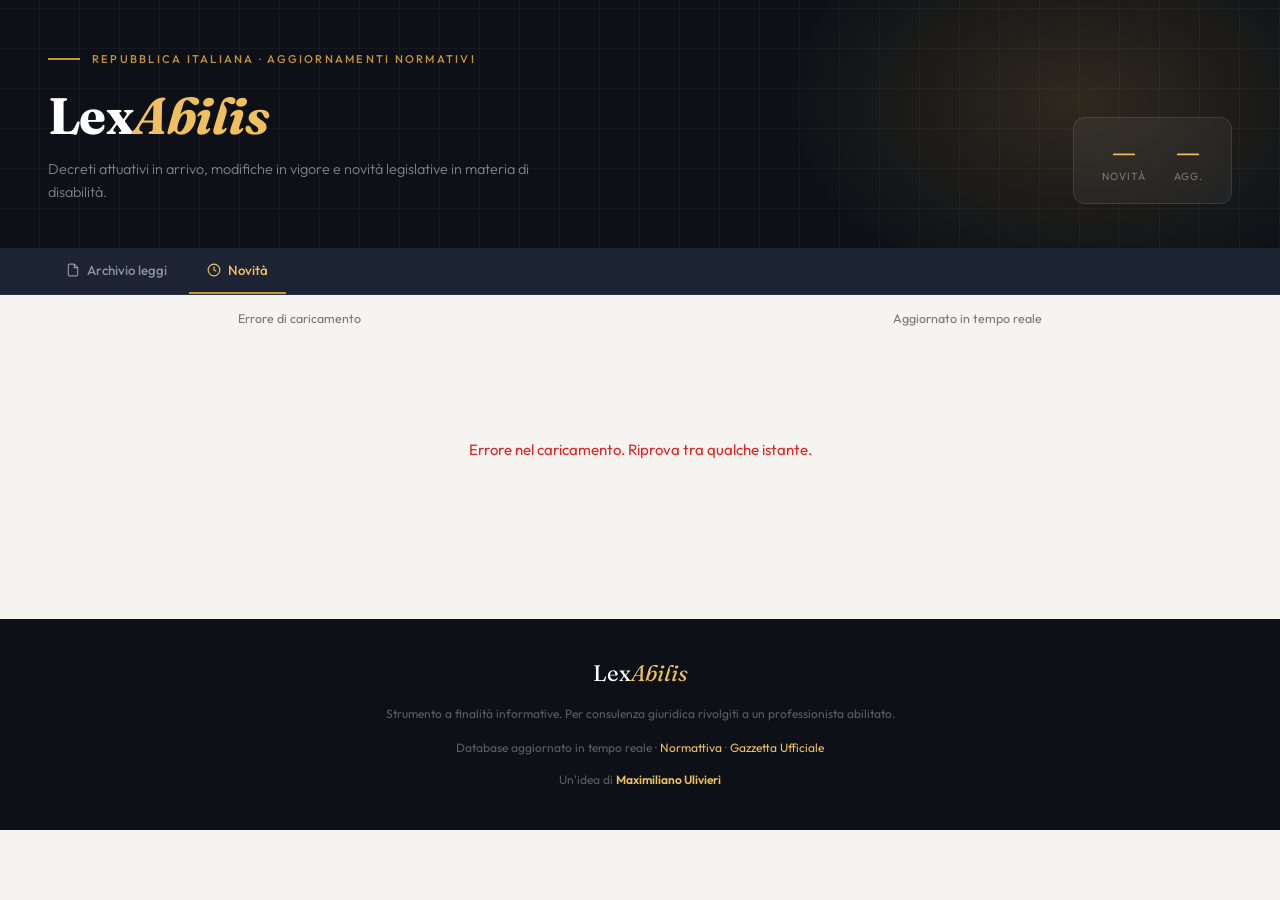
==== public/novita.html @ 53f90909 "Add files via upload" ====
<!DOCTYPE html>
<html lang="it">
<head>
<meta charset="UTF-8">
<meta name="viewport" content="width=device-width, initial-scale=1.0">
<meta name="description" content="Aggiornamenti normativi sulla disabilità in Italia: decreti attuativi in arrivo, nuove leggi, modifiche in vigore.">
<meta property="og:title" content="LexAbilis — Novità Normative">
<meta property="og:description" content="Aggiornamenti sui decreti attuativi e le novità legislative sulla disabilità.">
<meta property="og:type" content="website">
<meta property="og:image" content="https://www.lexabilis.it/lexabilis_opengraph_final.png">
<meta property="og:url" content="https://www.lexabilis.it/novita.html">
<meta name="twitter:card" content="summary_large_image">
<meta name="twitter:image" content="https://www.lexabilis.it/lexabilis_opengraph_final.png">
<title>LexAbilis — Novità Normative</title>
<link rel="icon" href="data:image/svg+xml,<svg xmlns='http://www.w3.org/2000/svg' viewBox='0 0 100 100'><text y='.9em' font-size='90'>⚖️</text></svg>">
<link href="https://fonts.googleapis.com/css2?family=Fraunces:ital,opsz,wght@0,9..144,300;0,9..144,600;0,9..144,700;1,9..144,400&family=Outfit:wght@300;400;500;600&display=swap" rel="stylesheet">
<link rel="stylesheet" href="style.css">
<style>
  .news-grid {
    max-width: 900px;
    margin: 0 auto;
    padding: 24px 48px 70px;
    display: flex;
    flex-direction: column;
    gap: 20px;
  }

  .news-card {
    background: var(--card);
    border: 1px solid var(--border);
    border-radius: 14px;
    overflow: hidden;
    animation: rise .3s ease both;
  }

  .news-card:hover {
    box-shadow: 0 8px 30px rgba(0,0,0,.08);
  }

  .news-stripe { height: 3px; }
  .cat-decreto    { background: #3b82f6; }
  .cat-aggiornamento { background: #10b981; }
  .cat-consultazione { background: #f59e0b; }
  .cat-approvato  { background: #8b5cf6; }
  .cat-vigore     { background: #10b981; }

  .news-body { padding: 22px 26px; }

  .news-top {
    display: flex;
    justify-content: space-between;
    align-items: flex-start;
    gap: 16px;
    margin-bottom: 12px;
    flex-wrap: wrap;
  }

  .news-cat {
    font-size: .68rem;
    font-weight: 600;
    padding: 3px 10px;
    border-radius: 20px;
    letter-spacing: .04em;
    white-space: nowrap;
  }

  .cat-badge-decreto     { background: #dbeafe; color: #1e40af; }
  .cat-badge-aggiornamento { background: #d1fae5; color: #065f46; }
  .cat-badge-consultazione { background: #fef3c7; color: #92400e; }
  .cat-badge-approvato   { background: #ede9fe; color: #5b21b6; }
  .cat-badge-vigore      { background: #d1fae5; color: #065f46; }

  .news-data {
    font-size: .75rem;
    color: var(--muted);
  }

  .news-titolo {
    font-family: 'Fraunces', serif;
    font-size: 1.1rem;
    font-weight: 600;
    color: var(--ink);
    line-height: 1.3;
    margin-bottom: 10px;
  }

  .news-desc {
    font-size: .87rem;
    color: var(--slate);
    line-height: 1.6;
    margin-bottom: 12px;
  }

  .news-dettaglio {
    font-size: .81rem;
    color: var(--muted);
    line-height: 1.6;
    background: #f9f7f3;
    border-left: 3px solid var(--gold);
    padding: 10px 14px;
    border-radius: 0 6px 6px 0;
    margin-bottom: 14px;
  }

  .news-footer {
    display: flex;
    align-items: center;
    justify-content: space-between;
    flex-wrap: wrap;
    gap: 10px;
    padding-top: 14px;
    border-top: 1px solid var(--border);
    margin-top: 4px;
  }

  .news-legge {
    font-size: .74rem;
    color: var(--muted);
  }

  .news-legge strong {
    color: var(--slate);
  }

  .page-meta {
    max-width: 900px;
    margin: 0 auto;
    padding: 16px 48px 0;
    display: flex;
    justify-content: space-between;
    align-items: center;
    font-size: .78rem;
    color: var(--muted);
  }

  .page-meta strong { color: var(--ink); }

  /* NAV */
  .site-nav {
    background: var(--ink2);
    border-bottom: 1px solid rgba(255,255,255,.06);
  }

  .nav-inner {
    max-width: 1280px;
    margin: 0 auto;
    padding: 0 48px;
    display: flex;
    gap: 4px;
  }

  .nav-link {
    display: inline-flex;
    align-items: center;
    gap: 7px;
    padding: 14px 18px;
    color: rgba(255,255,255,.5);
    text-decoration: none;
    font-size: .83rem;
    font-weight: 500;
    border-bottom: 2px solid transparent;
    transition: all .15s;
  }

  .nav-link:hover { color: #fff; }
  .nav-link.active { color: var(--gold-light); border-bottom-color: var(--gold); }

  @media (max-width: 720px) {
    .news-grid { padding: 16px 20px 48px; }
    .page-meta { padding: 12px 20px 0; }
    .nav-inner { padding: 0 20px; }
  }
</style>
</head>
<body>

<header class="site-header">
  <div class="hbg"></div>
  <div class="hglow"></div>
  <div class="h-inner">
    <div class="h-eyebrow">
      <div class="h-line"></div>
      <span class="h-eye-txt">Repubblica Italiana · Aggiornamenti normativi</span>
    </div>
    <div class="h-main">
      <div class="h-title">
        <h1>Lex<em>Abilis</em></h1>
        <p class="h-sub">Decreti attuativi in arrivo, modifiche in vigore e novità legislative in materia di disabilità.</p>
      </div>
      <div class="h-stats">
        <div><div class="stat-n" id="totalCount">—</div><div class="stat-l">Novità</div></div>
        <div><div class="stat-n" id="statAnno">—</div><div class="stat-l">Agg.</div></div>
      </div>
    </div>
  </div>
</header>

<nav class="site-nav">
  <div class="nav-inner">
    <a class="nav-link" href="index.html">
      <svg width="14" height="14" fill="none" stroke="currentColor" stroke-width="2" viewBox="0 0 24 24"><path d="M14 2H6a2 2 0 0 0-2 2v16a2 2 0 0 0 2 2h12a2 2 0 0 0 2-2V8z"/><polyline points="14 2 14 8 20 8"/></svg>
      Archivio leggi
    </a>
    <a class="nav-link active" href="novita.html">
      <svg width="14" height="14" fill="none" stroke="currentColor" stroke-width="2" viewBox="0 0 24 24"><circle cx="12" cy="12" r="10"/><polyline points="12 6 12 12 16 14"/></svg>
      Novità
    </a>
  </div>
</nav>

<div class="page-meta">
  <span id="cl">Caricamento…</span>
  <span>Aggiornato in tempo reale</span>
</div>

<div class="news-grid" id="grid">
  <div class="loading">
    <div class="spinner"></div>
    <p>Caricamento dal database…</p>
  </div>
</div>

<footer class="sfooter">
  <div class="footer-inner">
    <div class="footer-logo">Lex<em>Abilis</em></div>
    <p>Strumento a finalità informative. Per consulenza giuridica rivolgiti a un professionista abilitato.</p>
    <p class="footer-update">Database aggiornato in tempo reale · <a href="https://www.normattiva.it" target="_blank" rel="noopener">Normattiva</a> · <a href="https://www.gazzettaufficiale.it" target="_blank" rel="noopener">Gazzetta Ufficiale</a></p>
    <p class="footer-author">Un'idea di <a href="https://www.maximilianoulivieri.it" target="_blank" rel="noopener"><strong>Maximiliano Ulivieri</strong></a></p>
  </div>
</footer>

<script>
const catMap = {
  'Decreto attuativo':     { stripe: 'cat-decreto',       badge: 'cat-badge-decreto' },
  'Aggiornamento normativo':{ stripe: 'cat-aggiornamento', badge: 'cat-badge-aggiornamento' },
  'In consultazione':      { stripe: 'cat-consultazione', badge: 'cat-badge-consultazione' },
  'Approvato':             { stripe: 'cat-approvato',     badge: 'cat-badge-approvato' },
  'In vigore':             { stripe: 'cat-vigore',        badge: 'cat-badge-vigore' }
};

function formatData(d) {
  if (!d) return '';
  const dt = new Date(d);
  return dt.toLocaleDateString('it-IT', { year: 'numeric', month: 'long' });
}

function esc(str) {
  if (!str) return '';
  return String(str).replace(/&/g,'&amp;').replace(/</g,'&lt;').replace(/>/g,'&gt;').replace(/"/g,'&quot;');
}

async function loadNovita() {
  const grid = document.getElementById('grid');
  try {
    const res = await fetch('/.netlify/functions/novita');
    if (!res.ok) throw new Error(`HTTP ${res.status}`);
    const novita = await res.json();

    document.getElementById('totalCount').textContent = novita.length;
    document.getElementById('statAnno').textContent = new Date().getFullYear();
    document.getElementById('cl').innerHTML = `<strong>${novita.length}</strong> aggiornamenti`;

    grid.innerHTML = '';

    if (!novita.length) {
      grid.innerHTML = `<div class="empty"><p>Nessuna novità al momento.</p></div>`;
      return;
    }

    novita.forEach((n, i) => {
      const cat = catMap[n.categoria] || { stripe: 'cat-aggiornamento', badge: 'cat-badge-aggiornamento' };
      const card = document.createElement('div');
      card.className = 'news-card';
      card.style.animationDelay = `${Math.min(i * 0.05, 0.4)}s`;

      card.innerHTML = `
        <div class="news-stripe ${cat.stripe}"></div>
        <div class="news-body">
          <div class="news-top">
            <span class="news-cat ${cat.badge}">${esc(n.categoria)}</span>
            <span class="news-data">${formatData(n.data)}</span>
          </div>
          <div class="news-titolo">${esc(n.titolo)}</div>
          <div class="news-desc">${esc(n.descrizione)}</div>
          ${n.dettaglio ? `<div class="news-dettaglio">${esc(n.dettaglio)}</div>` : ''}
          <div class="news-footer">
            <div class="news-legge">${n.leggeCollegata ? `<strong>Legge collegata:</strong> ${esc(n.leggeCollegata)}` : ''}</div>
            ${n.urlRiferimento ? `<a class="btn bn" href="${esc(n.urlRiferimento)}" target="_blank" rel="noopener">
              <svg width="11" height="11" fill="none" stroke="currentColor" stroke-width="2" viewBox="0 0 24 24"><path d="M18 13v6a2 2 0 0 1-2 2H5a2 2 0 0 1-2-2V8a2 2 0 0 1 2-2h6"/><polyline points="15 3 21 3 21 9"/><line x1="10" y1="14" x2="21" y2="3"/></svg>
              Fonte ufficiale
            </a>` : ''}
          </div>
        </div>`;
      grid.appendChild(card);
    });

  } catch (err) {
    grid.innerHTML = `<div class="error-state"><p>Errore nel caricamento. Riprova tra qualche istante.</p></div>`;
    document.getElementById('cl').textContent = 'Errore di caricamento';
  }
}

loadNovita();
</script>
</body>
</html>
---- public/style.css ----
:root {
  --ink: #0d1117;
  --ink2: #1c2333;
  --slate: #2d3748;
  --gold: #c9933a;
  --gold-light: #f0c060;
  --surface: #f6f4f0;
  --card: #ffffff;
  --border: #e2ddd6;
  --muted: #7a7670;
  --green: #166534; --green-bg: #dcfce7;
  --amber: #92400e; --amber-bg: #fef3c7;
  --red: #991b1b;   --red-bg: #fee2e2;
  --blue: #1e40af;  --blue-bg: #dbeafe;
}

*,*::before,*::after { box-sizing: border-box; margin: 0; padding: 0; }
html { scroll-behavior: smooth; }
body { font-family: 'Outfit', sans-serif; background: var(--surface); color: var(--ink); min-height: 100vh; font-size: 15px; }

/* HEADER */
.site-header { background: var(--ink); position: relative; overflow: hidden; }
.hbg { position: absolute; inset: 0; background-image: repeating-linear-gradient(0deg,transparent,transparent 39px,rgba(255,255,255,.03) 39px,rgba(255,255,255,.03) 40px), repeating-linear-gradient(90deg,transparent,transparent 39px,rgba(255,255,255,.03) 39px,rgba(255,255,255,.03) 40px); pointer-events: none; }
.hglow { position: absolute; width: 600px; height: 400px; background: radial-gradient(ellipse,rgba(201,147,58,.18) 0%,transparent 70%); top: -100px; right: -100px; pointer-events: none; }
.h-inner { position: relative; max-width: 1280px; margin: 0 auto; padding: 52px 48px 44px; }
.h-eyebrow { display: flex; align-items: center; gap: 12px; margin-bottom: 22px; }
.h-line { width: 32px; height: 2px; background: var(--gold); }
.h-eye-txt { font-size: .7rem; letter-spacing: .2em; text-transform: uppercase; color: var(--gold); font-weight: 500; }
.h-main { display: flex; align-items: flex-end; justify-content: space-between; gap: 40px; flex-wrap: wrap; }
.h-title h1 { font-family: 'Fraunces', serif; font-size: clamp(2rem, 4vw, 3.4rem); font-weight: 700; color: #fff; line-height: 1.1; letter-spacing: -.01em; }
.h-title h1 em { font-style: italic; color: var(--gold-light); }
.h-sub { margin-top: 14px; font-size: .9rem; color: rgba(255,255,255,.48); font-weight: 300; max-width: 500px; line-height: 1.6; }
.h-stats { display: flex; gap: 28px; padding: 20px 28px; background: rgba(255,255,255,.05); border: 1px solid rgba(255,255,255,.1); border-radius: 12px; backdrop-filter: blur(8px); flex-shrink: 0; }
.stat-n { font-family: 'Fraunces', serif; font-size: 1.8rem; font-weight: 600; color: var(--gold-light); line-height: 1; text-align: center; }
.stat-l { font-size: .65rem; color: rgba(255,255,255,.38); text-transform: uppercase; letter-spacing: .1em; margin-top: 4px; text-align: center; }
.h-sources { margin-top: 34px; padding-top: 22px; border-top: 1px solid rgba(255,255,255,.08); display: flex; align-items: center; gap: 14px; flex-wrap: wrap; }
.src-lbl { font-size: .68rem; color: rgba(255,255,255,.28); text-transform: uppercase; letter-spacing: .12em; }
.src-pill { display: inline-flex; align-items: center; gap: 6px; padding: 4px 13px; border: 1px solid rgba(201,147,58,.3); border-radius: 20px; font-size: .7rem; color: var(--gold-light); }
.src-pill::before { content: ''; width: 5px; height: 5px; border-radius: 50%; background: var(--gold); }

/* NAV */
.site-nav { background: var(--ink2); border-bottom: 1px solid rgba(255,255,255,.06); }
.nav-inner { max-width: 1280px; margin: 0 auto; padding: 0 48px; display: flex; gap: 4px; }
.nav-link { display: inline-flex; align-items: center; gap: 7px; padding: 14px 18px; color: rgba(255,255,255,.5); text-decoration: none; font-size: .83rem; font-weight: 500; border-bottom: 2px solid transparent; transition: all .15s; }
.nav-link:hover { color: #fff; }
.nav-link.active { color: var(--gold-light); border-bottom-color: var(--gold); }

/* CONTROLS */
.ctrl-bar { background: var(--ink2); border-bottom: 1px solid rgba(255,255,255,.06); position: sticky; top: 0; z-index: 50; }
.ctrl-inner { max-width: 1280px; margin: 0 auto; padding: 13px 48px; display: flex; gap: 14px; align-items: center; flex-wrap: wrap; }
.srch { position: relative; flex: 1; min-width: 200px; }
.srch svg { position: absolute; left: 13px; top: 50%; transform: translateY(-50%); color: rgba(255,255,255,.3); pointer-events: none; }
#si { width: 100%; padding: 9px 14px 9px 38px; background: rgba(255,255,255,.08); border: 1px solid rgba(255,255,255,.12); border-radius: 8px; color: #fff; font-family: 'Outfit', sans-serif; font-size: .86rem; outline: none; transition: border-color .2s, background .2s; }
#si::placeholder { color: rgba(255,255,255,.3); }
#si:focus { border-color: var(--gold); background: rgba(255,255,255,.12); }
.filters { display: flex; gap: 6px; flex-wrap: wrap; }
.fb { padding: 6px 13px; border-radius: 6px; border: 1px solid rgba(255,255,255,.14); background: transparent; color: rgba(255,255,255,.52); font-family: 'Outfit', sans-serif; font-size: .76rem; font-weight: 500; cursor: pointer; transition: all .15s; white-space: nowrap; }
.fb:hover { color: #fff; border-color: rgba(255,255,255,.35); }
.fb.active { background: var(--gold); color: var(--ink); border-color: var(--gold); font-weight: 600; }

/* META */
.meta { max-width: 1280px; margin: 0 auto; padding: 16px 48px 0; display: flex; justify-content: space-between; align-items: center; font-size: .78rem; color: var(--muted); flex-wrap: wrap; gap: 10px; }
.meta strong { color: var(--ink); font-weight: 600; }
.legend { display: flex; gap: 14px; flex-wrap: wrap; }
.li { display: flex; align-items: center; gap: 5px; font-size: .7rem; }
.ld { width: 7px; height: 7px; border-radius: 50%; }

/* GRID */
.grid { max-width: 1280px; margin: 0 auto; padding: 18px 48px 70px; display: grid; grid-template-columns: repeat(auto-fill, minmax(350px, 1fr)); gap: 17px; }

/* LOADING */
.loading { grid-column: 1/-1; text-align: center; padding: 80px 24px; color: var(--muted); }
.spinner { width: 36px; height: 36px; border: 3px solid var(--border); border-top-color: var(--gold); border-radius: 50%; animation: spin .7s linear infinite; margin: 0 auto 20px; }
@keyframes spin { to { transform: rotate(360deg); } }

/* CARD */
.card { background: var(--card); border: 1px solid var(--border); border-radius: 14px; overflow: hidden; display: flex; flex-direction: column; transition: transform .2s, box-shadow .2s; animation: rise .3s ease both; }
@keyframes rise { from { opacity: 0; transform: translateY(10px); } to { opacity: 1; transform: translateY(0); } }
.card:hover { transform: translateY(-4px); box-shadow: 0 16px 40px rgba(0,0,0,.1); }
.cs { height: 3px; }
.s-lavoro { background: #3b82f6; } .s-salute { background: #10b981; } .s-accessibilita { background: #8b5cf6; }
.s-welfare { background: #ef4444; } .s-istruzione { background: #f59e0b; } .s-internazionale { background: #06b6d4; }
.s-previdenza { background: #ec4899; } .s-trasporti { background: #f97316; }
.cb { padding: 19px 21px 15px; flex: 1; display: flex; flex-direction: column; gap: 10px; }
.ct { display: flex; justify-content: space-between; align-items: flex-start; gap: 10px; }
.cc { font-family: 'Fraunces', serif; font-size: 1.04rem; font-weight: 600; color: var(--ink); line-height: 1.2; }
.cbadges { display: flex; flex-direction: column; align-items: flex-end; gap: 4px; flex-shrink: 0; }
.by { font-size: .68rem; color: var(--muted); background: var(--surface); padding: 2px 7px; border-radius: 4px; border: 1px solid var(--border); }
.bv { font-size: .63rem; font-weight: 600; padding: 3px 8px; border-radius: 20px; white-space: nowrap; letter-spacing: .03em; }
.v-Vigente { background: var(--green-bg); color: var(--green); }
.v-Parzialmente.modificata, .v-parziale { background: var(--amber-bg); color: var(--amber); }
.v-In.fase.di.attuazione, .v-attuazione { background: var(--blue-bg); color: var(--blue); }
.v-Abrogata { background: var(--red-bg); color: var(--red); }
.vn { font-size: .68rem; color: var(--muted); }
.ctitle { font-size: .87rem; font-weight: 600; color: var(--slate); line-height: 1.45; }
.cdesc { font-size: .81rem; color: var(--muted); line-height: 1.6; flex: 1; }
.cnote { font-size: .77rem; color: var(--slate); background: #f9f7f3; border-left: 3px solid var(--gold); padding: 8px 11px; border-radius: 0 6px 6px 0; line-height: 1.5; }
.cnote strong { display: block; font-size: .65rem; text-transform: uppercase; letter-spacing: .08em; color: var(--gold); margin-bottom: 3px; }
.ctags { display: flex; gap: 5px; flex-wrap: wrap; }
.tag { font-size: .67rem; padding: 2px 8px; border-radius: 20px; font-weight: 500; }
.t-lavoro { background: #dbeafe; color: #1e40af; } .t-salute { background: #d1fae5; color: #065f46; }
.t-accessibilita { background: #ede9fe; color: #5b21b6; } .t-welfare { background: #fee2e2; color: #991b1b; }
.t-istruzione { background: #fef3c7; color: #92400e; } .t-internazionale { background: #cffafe; color: #155e75; }
.t-previdenza { background: #fce7f3; color: #9d174d; } .t-trasporti { background: #ffedd5; color: #9a3412; }

/* CARD FOOTER */
.cf { padding: 11px 21px; border-top: 1px solid var(--border); display: flex; gap: 7px; align-items: center; flex-wrap: wrap; background: #fafaf8; }
.btn { display: inline-flex; align-items: center; gap: 5px; padding: 7px 12px; border-radius: 6px; font-family: 'Outfit', sans-serif; font-size: .73rem; font-weight: 500; text-decoration: none; cursor: pointer; border: none; transition: all .15s; }
.bn { background: var(--ink); color: #fff; } .bn:hover { background: var(--slate); }
.bg { background: transparent; color: var(--muted); border: 1px solid var(--border); } .bg:hover { border-color: var(--slate); color: var(--slate); }
.bp { background: transparent; color: #dc2626; border: 1px solid #fecaca; } .bp:hover { background: #fee2e2; border-color: #dc2626; }

/* EMPTY / ERROR */
.empty, .error-state { grid-column: 1/-1; text-align: center; padding: 90px 24px; color: var(--muted); }
.empty svg, .error-state svg { opacity: .2; margin-bottom: 18px; }
.error-state { color: #dc2626; }
.error-state svg { opacity: .4; }

/* FOOTER */
.sfooter { background: var(--ink); padding: 40px 48px; }
.footer-inner { max-width: 1280px; margin: 0 auto; text-align: center; }
.footer-logo { font-family: 'Fraunces', serif; font-size: 1.4rem; color: #fff; margin-bottom: 16px; }
.footer-logo em { font-style: italic; color: var(--gold-light); }
.sfooter p { color: rgba(255,255,255,.32); font-size: .75rem; line-height: 1.8; }
.sfooter a { color: var(--gold-light); text-decoration: none; }
.sfooter a:hover { text-decoration: underline; }
.footer-update { margin-top: 12px; font-size: .68rem; color: rgba(255,255,255,.2); }
.footer-author { margin-top: 10px; font-size: .78rem; color: rgba(255,255,255,.45); }
.footer-author strong { color: var(--gold-light); font-weight: 600; }
.footer-author a { color: inherit; text-decoration: none; }
.footer-author a:hover strong { text-decoration: underline; }

@media (max-width: 720px) {
  .h-inner { padding: 34px 22px 30px; }
  .h-main { flex-direction: column; align-items: flex-start; }
  .h-stats { width: 100%; justify-content: space-around; }
  .ctrl-inner { padding: 11px 20px; }
  .meta { padding: 12px 20px 0; }
  .grid { padding: 15px 20px 48px; grid-template-columns: 1fr; }
  .sfooter { padding: 28px 20px; }
}
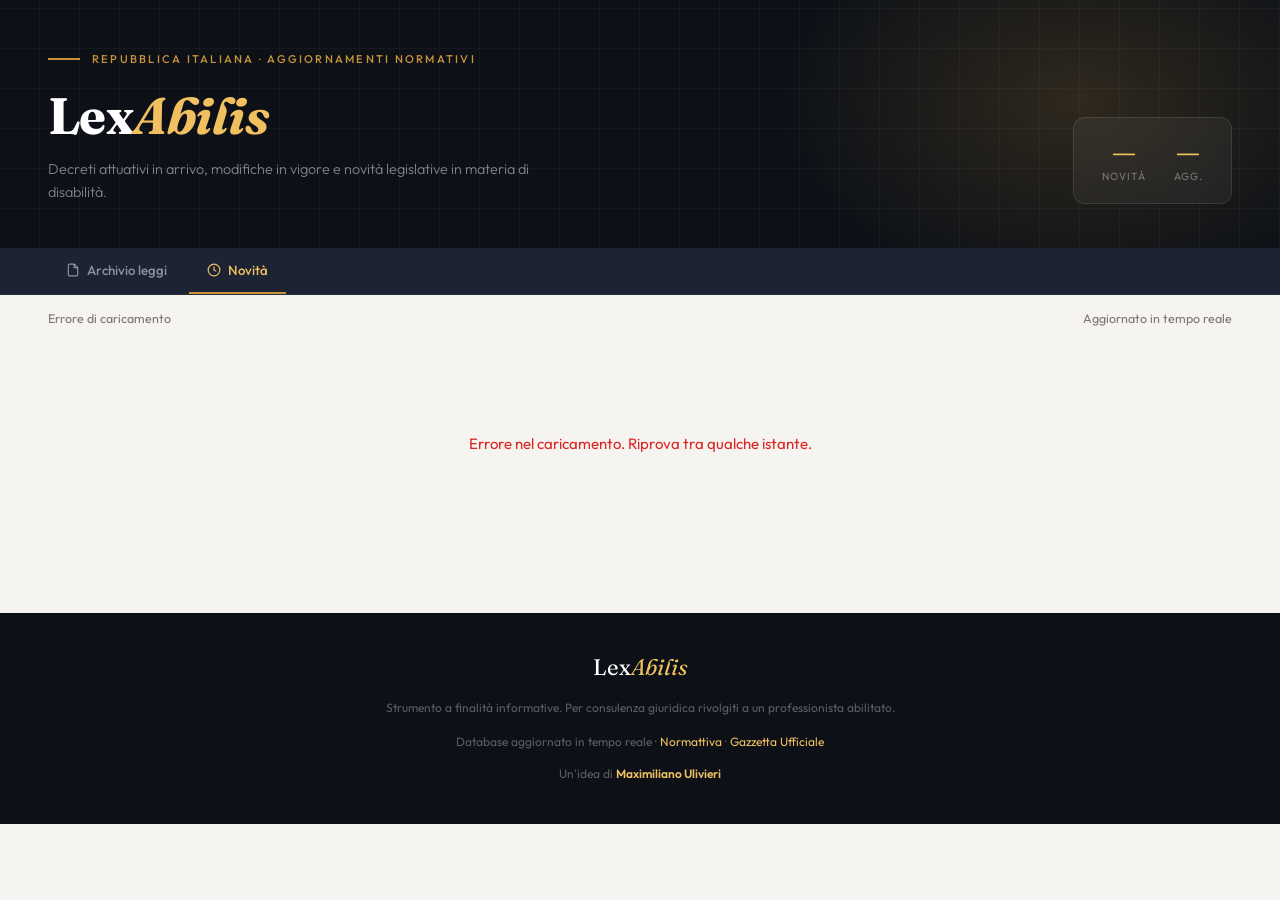
==== commit 1a709327: "Add files via upload" ====
--- a/public/novita.html
+++ b/public/novita.html
@@ -16,159 +16,95 @@
 <link href="https://fonts.googleapis.com/css2?family=Fraunces:ital,opsz,wght@0,9..144,300;0,9..144,600;0,9..144,700;1,9..144,400&family=Outfit:wght@300;400;500;600&display=swap" rel="stylesheet">
 <link rel="stylesheet" href="style.css">
 <style>
+  /* GRID — identico all'Archivio */
   .news-grid {
-    max-width: 900px;
+    max-width: 1280px;
     margin: 0 auto;
-    padding: 24px 48px 70px;
-    display: flex;
-    flex-direction: column;
-    gap: 20px;
-  }
-
+    padding: 18px 48px 70px;
+    display: grid;
+    grid-template-columns: repeat(auto-fill, minmax(350px, 1fr));
+    gap: 17px;
+  }
+
+  /* CARD */
   .news-card {
     background: var(--card);
     border: 1px solid var(--border);
     border-radius: 14px;
     overflow: hidden;
+    display: flex;
+    flex-direction: column;
+    cursor: pointer;
+    transition: transform .2s, box-shadow .2s;
     animation: rise .3s ease both;
   }
-
-  .news-card:hover {
-    box-shadow: 0 8px 30px rgba(0,0,0,.08);
-  }
+  .news-card:hover { transform: translateY(-4px); box-shadow: 0 16px 40px rgba(0,0,0,.1); }
 
   .news-stripe { height: 3px; }
-  .cat-decreto    { background: #3b82f6; }
+  .cat-decreto       { background: #3b82f6; }
   .cat-aggiornamento { background: #10b981; }
   .cat-consultazione { background: #f59e0b; }
-  .cat-approvato  { background: #8b5cf6; }
-  .cat-vigore     { background: #10b981; }
-
-  .news-body { padding: 22px 26px; }
-
-  .news-top {
-    display: flex;
-    justify-content: space-between;
-    align-items: flex-start;
-    gap: 16px;
-    margin-bottom: 12px;
-    flex-wrap: wrap;
-  }
+  .cat-approvato     { background: #8b5cf6; }
+  .cat-vigore        { background: #10b981; }
+
+  .news-body { padding: 19px 21px 15px; flex: 1; display: flex; flex-direction: column; gap: 10px; }
+
+  .news-top { display: flex; justify-content: space-between; align-items: flex-start; gap: 10px; }
 
   .news-cat {
-    font-size: .68rem;
-    font-weight: 600;
-    padding: 3px 10px;
-    border-radius: 20px;
-    letter-spacing: .04em;
-    white-space: nowrap;
-  }
-
-  .cat-badge-decreto     { background: #dbeafe; color: #1e40af; }
+    font-size: .63rem; font-weight: 600; padding: 3px 8px;
+    border-radius: 20px; letter-spacing: .03em; white-space: nowrap;
+  }
+  .cat-badge-decreto       { background: #dbeafe; color: #1e40af; }
   .cat-badge-aggiornamento { background: #d1fae5; color: #065f46; }
   .cat-badge-consultazione { background: #fef3c7; color: #92400e; }
-  .cat-badge-approvato   { background: #ede9fe; color: #5b21b6; }
-  .cat-badge-vigore      { background: #d1fae5; color: #065f46; }
-
-  .news-data {
-    font-size: .75rem;
-    color: var(--muted);
-  }
-
-  .news-titolo {
-    font-family: 'Fraunces', serif;
-    font-size: 1.1rem;
-    font-weight: 600;
-    color: var(--ink);
-    line-height: 1.3;
-    margin-bottom: 10px;
-  }
-
-  .news-desc {
-    font-size: .87rem;
-    color: var(--slate);
-    line-height: 1.6;
-    margin-bottom: 12px;
-  }
-
+  .cat-badge-approvato     { background: #ede9fe; color: #5b21b6; }
+  .cat-badge-vigore        { background: #d1fae5; color: #065f46; }
+
+  .news-data { font-size: .68rem; color: var(--muted); background: var(--surface); padding: 2px 7px; border-radius: 4px; border: 1px solid var(--border); white-space: nowrap; }
+
+  .news-titolo { font-family: 'Fraunces', serif; font-size: 1.04rem; font-weight: 600; color: var(--ink); line-height: 1.3; }
+
+  .news-desc { font-size: .82rem; color: var(--muted); line-height: 1.6; flex: 1; }
+
+  /* DETTAGLIO ESPANDIBILE */
   .news-dettaglio {
-    font-size: .81rem;
-    color: var(--muted);
-    line-height: 1.6;
-    background: #f9f7f3;
-    border-left: 3px solid var(--gold);
-    padding: 10px 14px;
-    border-radius: 0 6px 6px 0;
-    margin-bottom: 14px;
-  }
-
+    font-size: .78rem; color: var(--slate); background: #f9f7f3;
+    border-left: 3px solid var(--gold); padding: 9px 12px;
+    border-radius: 0 6px 6px 0; line-height: 1.5;
+    display: none;
+  }
+  .news-dettaglio strong { display: block; font-size: .65rem; text-transform: uppercase; letter-spacing: .08em; color: var(--gold); margin-bottom: 3px; }
+  .news-card.expanded .news-dettaglio { display: block; }
+
+  .news-legge { font-size: .72rem; color: var(--muted); }
+  .news-legge strong { color: var(--slate); }
+
+  /* FOOTER CARD */
   .news-footer {
-    display: flex;
-    align-items: center;
-    justify-content: space-between;
-    flex-wrap: wrap;
-    gap: 10px;
-    padding-top: 14px;
+    padding: 11px 21px;
     border-top: 1px solid var(--border);
-    margin-top: 4px;
-  }
-
-  .news-legge {
-    font-size: .74rem;
-    color: var(--muted);
-  }
-
-  .news-legge strong {
-    color: var(--slate);
-  }
+    display: flex; gap: 7px; align-items: center; flex-wrap: wrap;
+    background: #fafaf8;
+  }
+
+  .expand-hint {
+    margin-left: auto; font-size: .7rem; color: var(--muted);
+    display: flex; align-items: center; gap: 4px;
+  }
+  .expand-hint svg { transition: transform .2s; }
+  .news-card.expanded .expand-hint svg { transform: rotate(180deg); }
 
   .page-meta {
-    max-width: 900px;
-    margin: 0 auto;
-    padding: 16px 48px 0;
-    display: flex;
-    justify-content: space-between;
-    align-items: center;
-    font-size: .78rem;
-    color: var(--muted);
-  }
-
+    max-width: 1280px; margin: 0 auto; padding: 16px 48px 0;
+    display: flex; justify-content: space-between; align-items: center;
+    font-size: .78rem; color: var(--muted); flex-wrap: wrap; gap: 10px;
+  }
   .page-meta strong { color: var(--ink); }
 
-  /* NAV */
-  .site-nav {
-    background: var(--ink2);
-    border-bottom: 1px solid rgba(255,255,255,.06);
-  }
-
-  .nav-inner {
-    max-width: 1280px;
-    margin: 0 auto;
-    padding: 0 48px;
-    display: flex;
-    gap: 4px;
-  }
-
-  .nav-link {
-    display: inline-flex;
-    align-items: center;
-    gap: 7px;
-    padding: 14px 18px;
-    color: rgba(255,255,255,.5);
-    text-decoration: none;
-    font-size: .83rem;
-    font-weight: 500;
-    border-bottom: 2px solid transparent;
-    transition: all .15s;
-  }
-
-  .nav-link:hover { color: #fff; }
-  .nav-link.active { color: var(--gold-light); border-bottom-color: var(--gold); }
-
   @media (max-width: 720px) {
-    .news-grid { padding: 16px 20px 48px; }
+    .news-grid { padding: 15px 20px 48px; grid-template-columns: 1fr; }
     .page-meta { padding: 12px 20px 0; }
-    .nav-inner { padding: 0 20px; }
   }
 </style>
 </head>
@@ -208,12 +144,12 @@
   </div>
 </nav>
 
-<div class="page-meta">
+<div class="meta">
   <span id="cl">Caricamento…</span>
   <span>Aggiornato in tempo reale</span>
 </div>
 
-<div class="news-grid" id="grid">
+<div class="grid" id="grid">
   <div class="loading">
     <div class="spinner"></div>
     <p>Caricamento dal database…</p>
@@ -231,11 +167,11 @@
 
 <script>
 const catMap = {
-  'Decreto attuativo':     { stripe: 'cat-decreto',       badge: 'cat-badge-decreto' },
+  'Decreto attuativo':      { stripe: 'cat-decreto',       badge: 'cat-badge-decreto' },
   'Aggiornamento normativo':{ stripe: 'cat-aggiornamento', badge: 'cat-badge-aggiornamento' },
-  'In consultazione':      { stripe: 'cat-consultazione', badge: 'cat-badge-consultazione' },
-  'Approvato':             { stripe: 'cat-approvato',     badge: 'cat-badge-approvato' },
-  'In vigore':             { stripe: 'cat-vigore',        badge: 'cat-badge-vigore' }
+  'In consultazione':       { stripe: 'cat-consultazione', badge: 'cat-badge-consultazione' },
+  'Approvato':              { stripe: 'cat-approvato',     badge: 'cat-badge-approvato' },
+  'In vigore':              { stripe: 'cat-vigore',        badge: 'cat-badge-vigore' }
 };
 
 function formatData(d) {
@@ -247,6 +183,10 @@
 function esc(str) {
   if (!str) return '';
   return String(str).replace(/&/g,'&amp;').replace(/</g,'&lt;').replace(/>/g,'&gt;').replace(/"/g,'&quot;');
+}
+
+function toggleCard(card) {
+  card.classList.toggle('expanded');
 }
 
 async function loadNovita() {
@@ -271,7 +211,8 @@
       const cat = catMap[n.categoria] || { stripe: 'cat-aggiornamento', badge: 'cat-badge-aggiornamento' };
       const card = document.createElement('div');
       card.className = 'news-card';
-      card.style.animationDelay = `${Math.min(i * 0.05, 0.4)}s`;
+      card.style.animationDelay = `${Math.min(i * 0.03, 0.3)}s`;
+      card.onclick = () => toggleCard(card);
 
       card.innerHTML = `
         <div class="news-stripe ${cat.stripe}"></div>
@@ -282,14 +223,18 @@
           </div>
           <div class="news-titolo">${esc(n.titolo)}</div>
           <div class="news-desc">${esc(n.descrizione)}</div>
-          ${n.dettaglio ? `<div class="news-dettaglio">${esc(n.dettaglio)}</div>` : ''}
-          <div class="news-footer">
-            <div class="news-legge">${n.leggeCollegata ? `<strong>Legge collegata:</strong> ${esc(n.leggeCollegata)}` : ''}</div>
-            ${n.urlRiferimento ? `<a class="btn bn" href="${esc(n.urlRiferimento)}" target="_blank" rel="noopener">
-              <svg width="11" height="11" fill="none" stroke="currentColor" stroke-width="2" viewBox="0 0 24 24"><path d="M18 13v6a2 2 0 0 1-2 2H5a2 2 0 0 1-2-2V8a2 2 0 0 1 2-2h6"/><polyline points="15 3 21 3 21 9"/><line x1="10" y1="14" x2="21" y2="3"/></svg>
-              Fonte ufficiale
-            </a>` : ''}
-          </div>
+          ${n.dettaglio ? `<div class="news-dettaglio"><strong>Approfondimento</strong>${esc(n.dettaglio)}</div>` : ''}
+          ${n.leggeCollegata ? `<div class="news-legge"><strong>Legge collegata:</strong> ${esc(n.leggeCollegata)}</div>` : ''}
+        </div>
+        <div class="news-footer">
+          ${n.urlRiferimento ? `<a class="btn bn" href="${esc(n.urlRiferimento)}" target="_blank" rel="noopener" onclick="event.stopPropagation()">
+            <svg width="11" height="11" fill="none" stroke="currentColor" stroke-width="2" viewBox="0 0 24 24"><path d="M18 13v6a2 2 0 0 1-2 2H5a2 2 0 0 1-2-2V8a2 2 0 0 1 2-2h6"/><polyline points="15 3 21 3 21 9"/><line x1="10" y1="14" x2="21" y2="3"/></svg>
+            Fonte ufficiale
+          </a>` : ''}
+          ${n.dettaglio ? `<span class="expand-hint">
+            Dettaglio
+            <svg width="13" height="13" fill="none" stroke="currentColor" stroke-width="2" viewBox="0 0 24 24"><polyline points="6 9 12 15 18 9"/></svg>
+          </span>` : ''}
         </div>`;
       grid.appendChild(card);
     });
